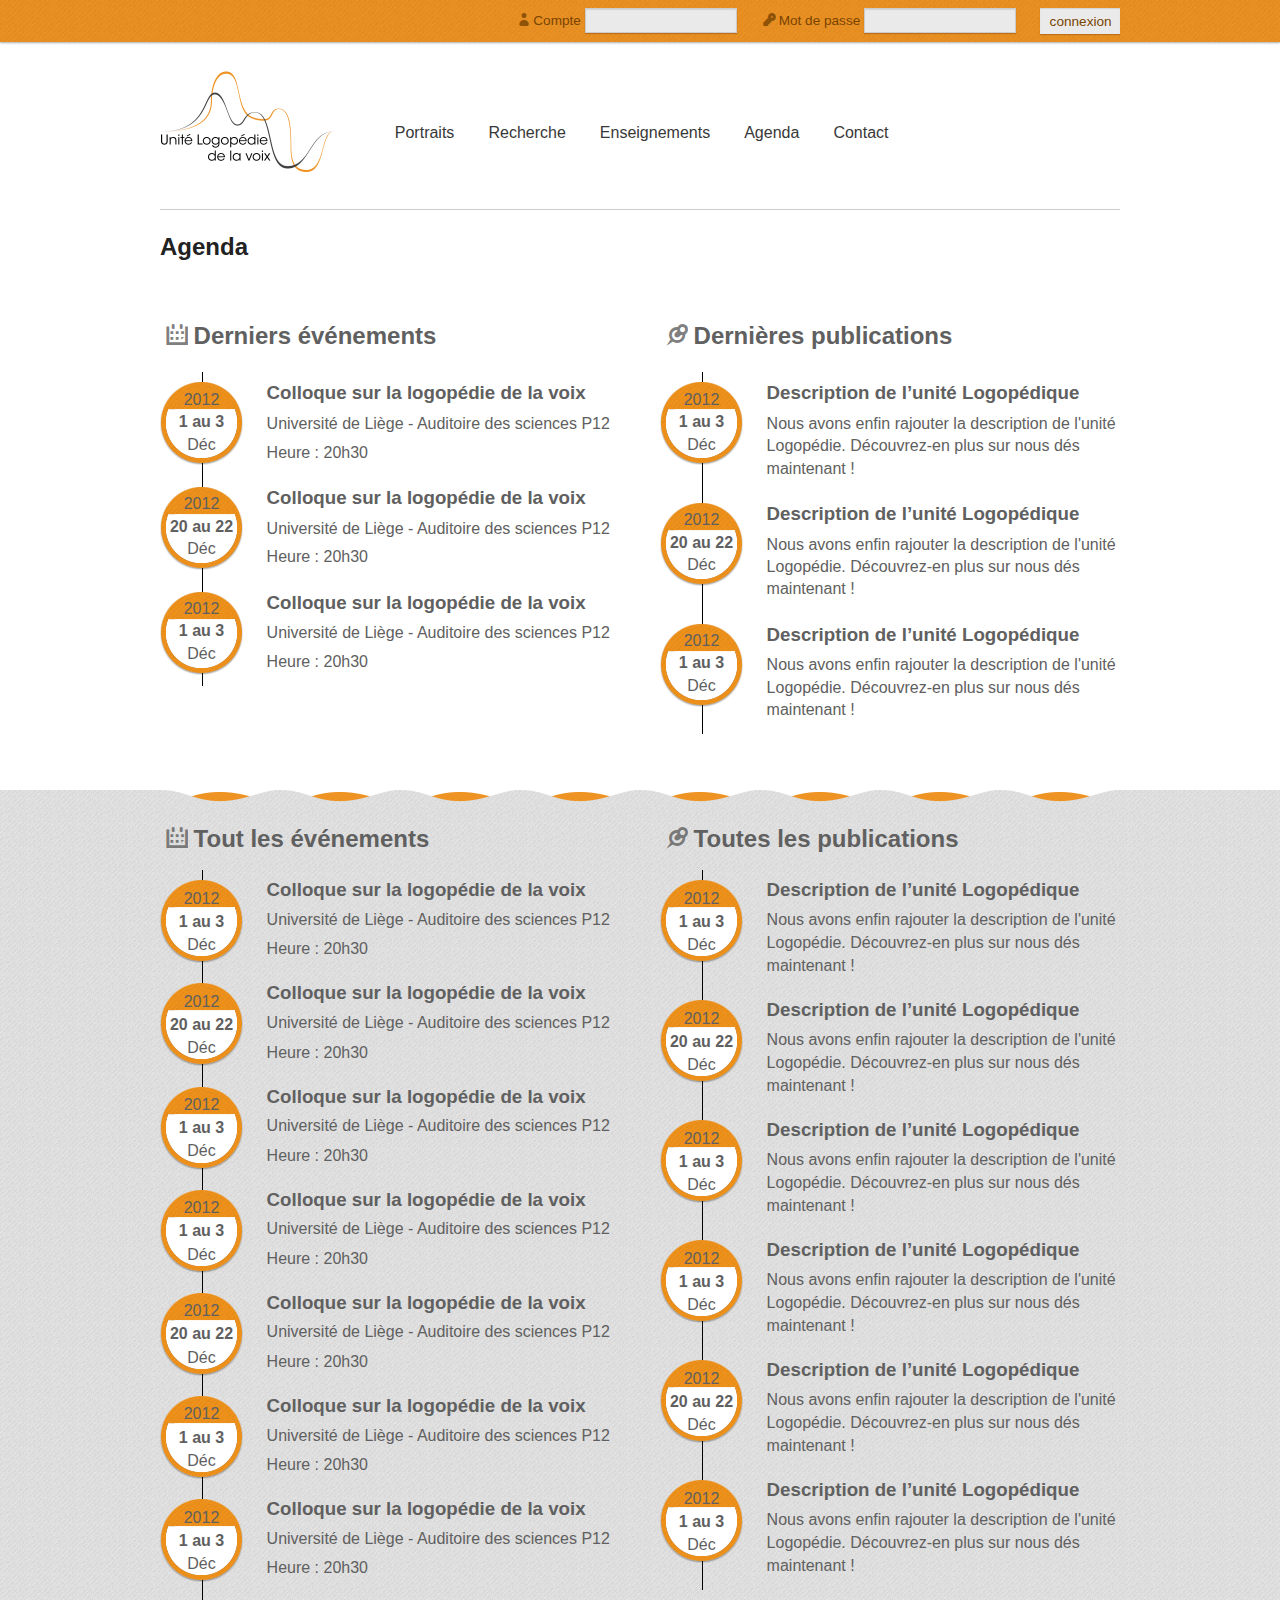
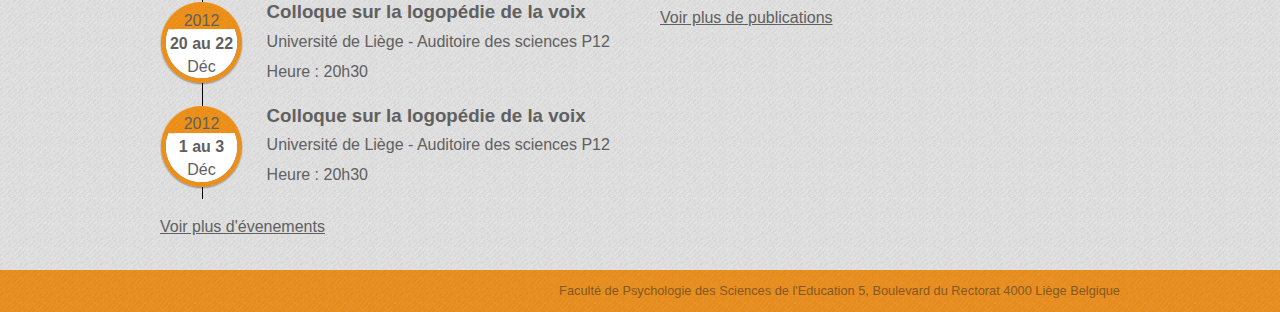
==== html/agenda.html @ 3f40c546 "Content Done (Except "Recherche") && Portraits Design - Done && Enseignements Design - Done && Agend" ====
<!DOCTYPE html>
<!--[if lt IE 7]>      <html class="no-js lt-ie9 lt-ie8 lt-ie7"> <![endif]-->
<!--[if IE 7]>         <html class="no-js lt-ie9 lt-ie8"> <![endif]-->
<!--[if IE 8]>         <html class="no-js lt-ie9"> <![endif]-->
<!--[if gt IE 8]><!--> <html class="no-js"> <!--<![endif]-->
    <head>
        <meta charset="utf-8">
        <meta http-equiv="X-UA-Compatible" content="IE=edge,chrome=1">
        <meta name="description" content="">
        <meta name="viewport" content="width=device-width, initial-scale=1">

        <!-- Place favicon.ico and apple-touch-icon.png in the root directory -->

        <link rel="stylesheet" href="../css/normalize.css">
        <link rel="stylesheet" href="../css/main.css">
        <link rel="stylesheet" type="text/css" href="../css/style.css">
        <link rel="stylesheet" type="text/css" href="../css/fonticon/css/fontello.css">

        <script src="../js/vendor/modernizr-2.6.1.min.js"></script>

        <title>Unité logopédie de la voix</title>
    </head>
    <body>
        <!--[if lt IE 7]>
            <p class="chromeframe">You are using an outdated browser. <a href="http://browsehappy.com/">Upgrade your browser today</a> or <a href="http://www.google.com/chromeframe/?redirect=true">install Google Chrome Frame</a> to better experience this site.</p>
        <![endif]-->

        <!-- Add your site or application content here -->
        <div id="connexion">
            <div class="content">
                <form action="#">
                    <div>
                        <label class="icon-user" for="compte">Compte</label>
                        <input type="text">
                    </div>
                    <div>
                        <label class="icon-key-inv" for="pass">Mot de passe</label>
                        <input type="pass">
                    </div>
                    <div>
                        <input type="submit" value="connexion ">
                    </div>
                </form>
            </div>
        </div>
        <header class="content noSlider">
            <h1><a href="../index.html"><img src="../img/logo.png" alt="Unité Logopédie de la voix" width="200" height="145"></a></h1>
            <nav>
                <ul>
                    <li><a href="./portraits.html">Portraits</a></li>
                    <li><a href="./recherche.html">Recherche</a></li>
                    <li><a href="./enseignements.html">Enseignements</a></li>
                    <li><a href="#">Agenda</a></li>
                    <li><a href="./contact.html">Contact</a></li>
                </ul>
            </nav>
        </header>
        <div class="content">
            <h2>Agenda</h2>
            <div id="evenements" class="content agenda">
                <section id="agenda">
                    <h2 class="icon-calendar">Derniers événements</h2>
                    <ul>
                        <li class="event">
                            <span>2012 <strong>1 au 3</strong> Déc</span>
                            <div>
                                <h3>Colloque sur la logopédie de la voix</h3>
                                <p>Université de Liège - Auditoire des sciences P12</p>
                                <p>Heure : 20h30</p>
                            </div>
                        </li>
                        <li class="event">
                            <span>2012 <strong>20 au 22</strong> Déc</span>
                            <div>
                                <h3>Colloque sur la logopédie de la voix</h3>
                                <p>Université de Liège - Auditoire des sciences P12</p>
                                <p>Heure : 20h30</p>
                            </div>
                        </li>
                        <li class="event">
                            <span>2012 <strong>1 au 3</strong> Déc</span>
                            <div>
                                <h3>Colloque sur la logopédie de la voix</h3>
                                <p>Université de Liège - Auditoire des sciences P12</p>
                                <p>Heure : 20h30</p>
                            </div>
                        </li>
                    </ul>
                </section>
                <section id="publications">
                    <h2 class="icon-pin">Dernières publications</h2>
                    <ul>
                        <li class="event">
                            <span>2012 <strong>1 au 3</strong> Déc</span>
                            <div>
                                <h3>Description de l’unité Logopédique</h3>
                                <p>Nous avons enfin rajouter la description de l'unité Logopédie. Découvrez-en plus sur nous dés maintenant !</p>
                            </div>
                        </li>
                        <li class="event">
                            <span>2012 <strong>20 au 22</strong> Déc</span>
                            <div>
                                <h3>Description de l’unité Logopédique</h3>
                                <p>Nous avons enfin rajouter la description de l'unité Logopédie. Découvrez-en plus sur nous dés maintenant !</p>
                            </div>
                        </li>
                        <li class="event">
                            <span>2012 <strong>1 au 3</strong> Déc</span>
                            <div>
                                <h3>Description de l’unité Logopédique</h3>
                                <p>Nous avons enfin rajouter la description de l'unité Logopédie. Découvrez-en plus sur nous dés maintenant !</p>
                            </div>
                        </li>
                    </ul>
                </section>
            </div>
        </div>
        <div id="presentationAgenda">
             <div id="evenements" class="content">
                <section id="agendaComplete">
                    <h2 class="icon-calendar">Tout les événements</h2>
                    <ul>
                        <li class="event">
                            <span>2012 <strong>1 au 3</strong> Déc</span>
                            <div>
                                <h3>Colloque sur la logopédie de la voix</h3>
                                <p>Université de Liège - Auditoire des sciences P12</p>
                                <p>Heure : 20h30</p>
                            </div>
                        </li>
                        <li class="event">
                            <span>2012 <strong>20 au 22</strong> Déc</span>
                            <div>
                                <h3>Colloque sur la logopédie de la voix</h3>
                                <p>Université de Liège - Auditoire des sciences P12</p>
                                <p>Heure : 20h30</p>
                            </div>
                        </li>
                        <li class="event">
                            <span>2012 <strong>1 au 3</strong> Déc</span>
                            <div>
                                <h3>Colloque sur la logopédie de la voix</h3>
                                <p>Université de Liège - Auditoire des sciences P12</p>
                                <p>Heure : 20h30</p>
                            </div>
                        </li>
                        <li class="event">
                            <span>2012 <strong>1 au 3</strong> Déc</span>
                            <div>
                                <h3>Colloque sur la logopédie de la voix</h3>
                                <p>Université de Liège - Auditoire des sciences P12</p>
                                <p>Heure : 20h30</p>
                            </div>
                        </li>
                        <li class="event">
                            <span>2012 <strong>20 au 22</strong> Déc</span>
                            <div>
                                <h3>Colloque sur la logopédie de la voix</h3>
                                <p>Université de Liège - Auditoire des sciences P12</p>
                                <p>Heure : 20h30</p>
                            </div>
                        </li>
                        <li class="event">
                            <span>2012 <strong>1 au 3</strong> Déc</span>
                            <div>
                                <h3>Colloque sur la logopédie de la voix</h3>
                                <p>Université de Liège - Auditoire des sciences P12</p>
                                <p>Heure : 20h30</p>
                            </div>
                        </li><li class="event">
                            <span>2012 <strong>1 au 3</strong> Déc</span>
                            <div>
                                <h3>Colloque sur la logopédie de la voix</h3>
                                <p>Université de Liège - Auditoire des sciences P12</p>
                                <p>Heure : 20h30</p>
                            </div>
                        </li>
                        <li class="event">
                            <span>2012 <strong>20 au 22</strong> Déc</span>
                            <div>
                                <h3>Colloque sur la logopédie de la voix</h3>
                                <p>Université de Liège - Auditoire des sciences P12</p>
                                <p>Heure : 20h30</p>
                            </div>
                        </li>
                        <li class="event">
                            <span>2012 <strong>1 au 3</strong> Déc</span>
                            <div>
                                <h3>Colloque sur la logopédie de la voix</h3>
                                <p>Université de Liège - Auditoire des sciences P12</p>
                                <p>Heure : 20h30</p>
                            </div>
                        </li>
                    </ul>
                    <p><a href="#">Voir plus d'évenements</a></p>
                </section>
                <section id="publicationsComplete">
                    <h2 class="icon-pin">Toutes les publications</h2>
                    <ul>
                        <li class="event">
                            <span>2012 <strong>1 au 3</strong> Déc</span>
                            <div>
                                <h3>Description de l’unité Logopédique</h3>
                                <p>Nous avons enfin rajouter la description de l'unité Logopédie. Découvrez-en plus sur nous dés maintenant !</p>
                            </div>
                        </li>
                        <li class="event">
                            <span>2012 <strong>20 au 22</strong> Déc</span>
                            <div>
                                <h3>Description de l’unité Logopédique</h3>
                                <p>Nous avons enfin rajouter la description de l'unité Logopédie. Découvrez-en plus sur nous dés maintenant !</p>
                            </div>
                        </li>
                        <li class="event">
                            <span>2012 <strong>1 au 3</strong> Déc</span>
                            <div>
                                <h3>Description de l’unité Logopédique</h3>
                                <p>Nous avons enfin rajouter la description de l'unité Logopédie. Découvrez-en plus sur nous dés maintenant !</p>
                            </div>
                        </li><li class="event">
                            <span>2012 <strong>1 au 3</strong> Déc</span>
                            <div>
                                <h3>Description de l’unité Logopédique</h3>
                                <p>Nous avons enfin rajouter la description de l'unité Logopédie. Découvrez-en plus sur nous dés maintenant !</p>
                            </div>
                        </li>
                        <li class="event">
                            <span>2012 <strong>20 au 22</strong> Déc</span>
                            <div>
                                <h3>Description de l’unité Logopédique</h3>
                                <p>Nous avons enfin rajouter la description de l'unité Logopédie. Découvrez-en plus sur nous dés maintenant !</p>
                            </div>
                        </li>
                        <li class="event">
                            <span>2012 <strong>1 au 3</strong> Déc</span>
                            <div>
                                <h3>Description de l’unité Logopédique</h3>
                                <p>Nous avons enfin rajouter la description de l'unité Logopédie. Découvrez-en plus sur nous dés maintenant !</p>
                            </div>
                        </li>
                    </ul>
                    <p><a href="#">Voir plus de publications</a></p>
                </section>
            </div>
        </div>
        <footer>
            <p class="content">Faculté de Psychologie des Sciences de l'Education 5, Boulevard du Rectorat 4000 Liège Belgique</p>
        </footer>

        <script src="//ajax.googleapis.com/ajax/libs/jquery/1.8.0/jquery.min.js"></script>
        <script>window.jQuery || document.write('<script src="../js/vendor/jquery-1.8.0.min.js"><\/script>')</script>
        <script src="../js/plugins.js"></script>
        <script src="../js/main.js"></script>

        <!-- Google Analytics: change UA-XXXXX-X to be your site's ID. -->
        <script>
            var _gaq=[['_setAccount','UA-XXXXX-X'],['_trackPageview']];
            (function(d,t){var g=d.createElement(t),s=d.getElementsByTagName(t)[0];
            g.src=('https:'==location.protocol?'//ssl':'//www')+'.google-analytics.com/ga.js';
            s.parentNode.insertBefore(g,s)}(document,'script'));
        </script>
    </body>
</html>
---- css/main.css ----
/*
 * HTML5 Boilerplate
 *
 * What follows is the result of much research on cross-browser styling.
 * Credit left inline and big thanks to Nicolas Gallagher, Jonathan Neal,
 * Kroc Camen, and the H5BP dev community and team.
 */

/* ==========================================================================
   Base styles: opinionated defaults
   ========================================================================== */

html,
button,
input,
select,
textarea {
    color: #222;
}

body {
    font-size: 1em;
    line-height: 1.4;
}

/*
 * Remove text-shadow in selection highlight: h5bp.com/i
 * These selection declarations have to be separate.
 * Customize the background color to match your design.
 */

::-moz-selection {
    background: #b3d4fc;
    text-shadow: none;
}

::selection {
    background: #b3d4fc;
    text-shadow: none;
}

/*
 * A better looking default horizontal rule
 */

hr {
    display: block;
    height: 1px;
    border: 0;
    border-top: 1px solid #ccc;
    margin: 1em 0;
    padding: 0;
}

/*
 * Remove the gap between images and the bottom of their containers: h5bp.com/i/440
 */

img {
    vertical-align: middle;
}

/*
 * Remove default fieldset styles.
 */

fieldset {
    border: 0;
    margin: 0;
    padding: 0;
}

/*
 * Allow only vertical resizing of textareas.
 */

textarea {
    resize: vertical;
}

/* ==========================================================================
   Chrome Frame prompt
   ========================================================================== */

.chromeframe {
    margin: 0.2em 0;
    background: #ccc;
    color: #000;
    padding: 0.2em 0;
}

/* ==========================================================================
   Author's custom styles
   ========================================================================== */

















/* ==========================================================================
   Helper classes
   ========================================================================== */

/*
 * Image replacement
 */

.ir {
    background-color: transparent;
    border: 0;
    overflow: hidden;
    /* IE 6/7 fallback */
    *text-indent: -9999px;
}

.ir:before {
    content: "";
    display: block;
    width: 0;
    height: 100%;
}

/*
 * Hide from both screenreaders and browsers: h5bp.com/u
 */

.hidden {
    display: none !important;
    visibility: hidden;
}

/*
 * Hide only visually, but have it available for screenreaders: h5bp.com/v
 */

.visuallyhidden {
    border: 0;
    clip: rect(0 0 0 0);
    height: 1px;
    margin: -1px;
    overflow: hidden;
    padding: 0;
    position: absolute;
    width: 1px;
}

/*
 * Extends the .visuallyhidden class to allow the element to be focusable
 * when navigated to via the keyboard: h5bp.com/p
 */

.visuallyhidden.focusable:active,
.visuallyhidden.focusable:focus {
    clip: auto;
    height: auto;
    margin: 0;
    overflow: visible;
    position: static;
    width: auto;
}

/*
 * Hide visually and from screenreaders, but maintain layout
 */

.invisible {
    visibility: hidden;
}

/*
 * Clearfix: contain floats
 *
 * For modern browsers
 * 1. The space content is one way to avoid an Opera bug when the
 *    `contenteditable` attribute is included anywhere else in the document.
 *    Otherwise it causes space to appear at the top and bottom of elements
 *    that receive the `clearfix` class.
 * 2. The use of `table` rather than `block` is only necessary if using
 *    `:before` to contain the top-margins of child elements.
 */

.clearfix:before,
.clearfix:after {
    content: " "; /* 1 */
    display: table; /* 2 */
}

.clearfix:after {
    clear: both;
}

/*
 * For IE 6/7 only
 * Include this rule to trigger hasLayout and contain floats.
 */

.clearfix {
    *zoom: 1;
}

/* ==========================================================================
   EXAMPLE Media Queries for Responsive Design.
   Theses examples override the primary ('mobile first') styles.
   Modify as content requires.
   ========================================================================== */

@media only screen and (min-width: 35em) {
    /* Style adjustments for viewports that meet the condition */
}

@media only screen and (-webkit-min-device-pixel-ratio: 1.5),
       only screen and (min-resolution: 144dpi) {
    /* Style adjustments for high resolution devices */
}

/* ==========================================================================
   Print styles.
   Inlined to avoid required HTTP connection: h5bp.com/r
   ========================================================================== */

@media print {
    * {
        background: transparent !important;
        color: #000 !important; /* Black prints faster: h5bp.com/s */
        box-shadow:none !important;
        text-shadow: none !important;
    }

    a,
    a:visited {
        text-decoration: underline;
    }

    a[href]:after {
        content: " (" attr(href) ")";
    }

    abbr[title]:after {
        content: " (" attr(title) ")";
    }

    /*
     * Don't show links for images, or javascript/internal links
     */

    .ir a:after,
    a[href^="javascript:"]:after,
    a[href^="#"]:after {
        content: "";
    }

    pre,
    blockquote {
        border: 1px solid #999;
        page-break-inside: avoid;
    }

    thead {
        display: table-header-group; /* h5bp.com/t */
    }

    tr,
    img {
        page-break-inside: avoid;
    }

    img {
        max-width: 100% !important;
    }

    @page {
        margin: 0.5cm;
    }

    p,
    h2,
    h3 {
        orphans: 3;
        widows: 3;
    }

    h2,
    h3 {
        page-break-after: avoid;
    }
}
---- css/style.css ----
html {
  font-size: 16px;
  font-family: Helvetica, Arial, sans-serif;
}
a {
  text-decoration: underline;
  color: #606060;
}
a:hover {
  color: #D37A15;
}
li {
  list-style-type: none;
}
.content {
  width: 960px;
  margin: 0 auto;
}
#connexion {
  background: url(../img/fondFooter.jpg );
  box-shadow: 0 1px 2px #AAA;
}
#connexion .content {
  overflow: hidden;
  font-size: 0.85em;
  padding: 0.6em 0;
}
#connexion form {
  float: right;
}
#connexion form div {
  width: 260px;
  float: left;
  margin-right: 1.5em;
}
#connexion form div:first-child {
  width: 225px;
}
#connexion form label {
  color: #794402;
}
#connexion form input {
  width: 150px;
  padding: 0.3em 0;
  background: #EAEAEA;
  border: 1px solid #CCC;
  box-shadow: 0 1px 1px #BF6F15,
				0 1px 1px #D3D3D3 inset;
}
#connexion form input:focus {
  background: white;
  border: 1px solid #794402;
  box-shadow: 0 1px 1px #D3D3D3 inset;
}
#connexion form div:last-child input,
#connexion form div:last-child {
  width: 80px;
  margin-right: 0;
}
#connexion form div:last-child input {
  border: none;
  padding: 0.4em 0 0.4em 5px;
  color: #794402;
}
#connexion form div:last-child input:hover {
  background: #BF7113;
  color: white;
  box-shadow: 0 1px 1px #794402 inset;
}
header {
  overflow: hidden;
}
header h1 {
  float: left;
  width: 220px;
}
header.noSlider {
  border-bottom: 1px solid #CCC;
}
header.noSlider h1 {
  margin-bottom: 0;
}
nav {
  float: left;
  margin-left: 10px;
}
nav ul {
  font-family: 'Quicksand', sans-serif;
  padding: 0;
  margin-top: 5em;
}
nav li {
  display: inline-block;
}
nav li + li {
  margin-left: 20px;
}
nav li a {
  color: #383838;
  padding: 0.4em 0.3em;
  text-decoration: none;
}
nav li a:hover {
  -moz-border-radius: 4px;
  -webkit-border-radius: 4px;
  -o-border-radius: 4px;
  border-radius: 4px;
  background-color: #FFCB91;
  -moz-transition-property: background-color;
  -moz-transition-duration: 0.2s;
  -webkit-transition-property: background-color;
  -webkit-transition-duration: 0.2s;
  -o-transition-property: background-color;
  -o-transition-duration: 0.2s;
  transition-property: background-color;
  transition-duration: 0.2s;
}
#slider {
  position: relative;
  margin-top: -4.75em;
  z-index: -1;
}
#slider div {
  width: 344px;
}
.eventSlider {
  position: absolute;
  right: 2.5em;
  top: 2.5em;
  padding: 1em;
  background: rgba(0, 0, 0, 0.8);
  color: white;
  text-align: right;
}
.eventSlider h2 {
  margin: 0;
}
#evenements,
#evenementsComplete {
  overflow: hidden;
  color: #606060;
  padding: 1em 0;
}
#agenda,
#agendaComplete {
  float: left;
  width: 460px;
}
#agenda ul,
#agendaComplete ul {
  padding: 0;
  width: 460px;
}
#publications,
#publicationsComplete {
  width: 460px;
  margin-left: 20px;
  float: right;
}
#publications h3,
#publicationsComplete h3 {
  margin-bottom: 0;
}
#publications p,
#publicationsComplete p {
  margin-top: 0.4em;
}
#publications ul,
#publicationsComplete ul {
  padding-left: 0;
}
.event {
  position: relative;
}
.event div {
  right: 0em;
  top: 0;
  left: 2.6em;
  position: relative;
  z-index: 0;
  border-left: 1px solid black;
  padding: 0.5em 0 0.5em 4em;
}
.event p {
  margin: 0.4em 0 0.3em 0;
}
.event strong {
  padding-top: 0em;
  font-weight: bold;
  display: block;
}
.event span {
  background: url(../img/calendar.png) no-repeat;
  display: inline-block;
  text-align: center;
  width: 83px;
  height: 83px;
  padding-top: 0.4em;
  position: absolute;
  top: 10px;
  left: 0;
  z-index: 10;
}
.event img {
  float: left;
}
.event h3 {
  margin: 0;
}
#presentation,
#presentationPortraits,
#presentationEnseignement,
#presentationAgenda {
  background: url(../img/fondPresent.jpg );
  overflow: hidden;
  line-height: 1.6em;
  margin-top: 1.5em;
}
#presentation h2 {
  color: #606060;
  padding-top: 2em;
  margin-bottom: 0;
}
#presentation .content,
#presentationPortraits .content,
#presentationEnseignement .content,
#presentationAgenda .content {
  overflow: hidden;
  background: url(../img/separateContent.jpg ) repeat-x;
}
#presentation .content div {
  float: left;
}
#presentation p {
  float: left;
}
#presentation p,
#presentation li {
  width: 460px;
  color: #606060;
}
#presentation ol {
  width: 460px;
  padding-left: 0;
}
#presentation div + p {
  float: right;
  margin-left: 40px;
  margin-top: 6.9em;
}
/************************************
******** Footer
************************************/
footer {
  background: url(../img/fondFooter.jpg );
  margin: 0;
  padding: 12px 0;
  text-align: right;
}
footer p {
  opacity: 0.5;
  font-size: 0.8em;
}
/************************************
******** Page portraits
************************************/
#uniteTexte {
  overflow: hidden;
  color: #606060;
  padding-bottom: 1em;
}
#uniteTexte div {
  width: 440px;
  float: left;
}
#uniteTexte div + div {
  margin-left: 80px;
}
#presentationPortraits {
  color: #606060;
}
#presentationPortraits h2 {
  padding-top: 2em;
  margin-bottom: 0;
  color: #D37A15;
}
#presentationPortraits h3 {
  margin-top: 2em;
  border-bottom: 1px solid #C6C6C6;
  color: #D37A15;
}
#presentationPortraits img {
  padding: 0.4em;
  margin-right: 1em;
  background: rgba(0, 0, 0, 0.2);
  border-radius: 4px;
  float: left;
}
#presentationPortraits p {
  margin-top: 0;
}
#presentationPortraits section:last-child h3 + div + h4 + h3 {
  margin-top: 6em;
}
/************************************
******** Page enseignements
************************************/
.enseignement,
#presentationEnseignement {
  color: #606060;
  padding-bottom: 1em;
}
#presentationEnseignement h2,
#presentationEnseignement h3 {
  color: #D37A15;
}
#presentationEnseignement h2 {
  padding-top: 2em;
}
#presentationEnseignement section + section {
  margin-top: 2em;
}
#presentationEnseignement a {
  padding: 0.5em 0;
  display: block;
  width: 200px;
}
#presentationEnseignement table {
  margin-top: 2em;
  text-align: center;
}
#presentationEnseignement thead {
  font-weight: bold;
  border-top: 1px solid #606060;
  border-bottom: 1px solid #606060;
}
#presentationEnseignement thead td {
  border-right: 1px solid #606060;
  width: 320px;
  padding: 0.3em 0;
}
#presentationEnseignement tbody td {
  padding: 1em 0;
  border-right: 1px solid #606060;
}
#presentationEnseignement thead td:last-child,
#presentationEnseignement tbody td:last-child {
  border: none;
}
.enseignement h4 {
  margin-bottom: 0;
}
.enseignement ul {
  margin-top: 5px;
}
/************************************
******** Page agenda
************************************/
#presentationAgenda {
  line-height: 1.45em;
}
---- css/fonticon/css/fontello.css ----
@charset "UTF-8";

@font-face {
  font-family: 'fontello';
  src: url("../font/fontello.eot");
  src: url("../font/fontello.eot?#iefix") format('embedded-opentype'), url("../font/fontello.woff") format('woff'), url("../font/fontello.ttf") format('truetype'), url("../font/fontello.svg#fontello") format('svg');
  font-weight: normal;
  font-style: normal;
}
[class^="icon-"]:before,
[class*=" icon-"]:before {
  font-family: 'fontello';
  font-style: normal;
  font-weight: normal;
  speak: none;
  display: inline-block;
  text-decoration: inherit;
  width: 1em;
  margin-right: 0.2em;
  text-align: center;
  opacity: 0.8;
/* fix buttons height, for twitter bootstrap */
  line-height: 1em;
/* Animation center compensation - magrins should be symmetric */
/* remove if not needed */
  margin-left: 0.2em;
/* you can be more comfortable with increased icons size */
/* font-size: 120%; */
/* Uncomment for 3D effect */
/* text-shadow: 1px 1px 1px rgba(127, 127, 127, 0.3); */
}

.icon-user:before { content: '👤'; } /* '\1f464' */
.icon-calendar:before { content: '📅'; } /* '\1f4c5' */
.icon-pin:before { content: '📌'; } /* '\1f4cc' */
.icon-download:before { content: '📥'; } /* '\1f4e5' */
.icon-key-inv:before { content: '🔑'; } /* '\1f511' */
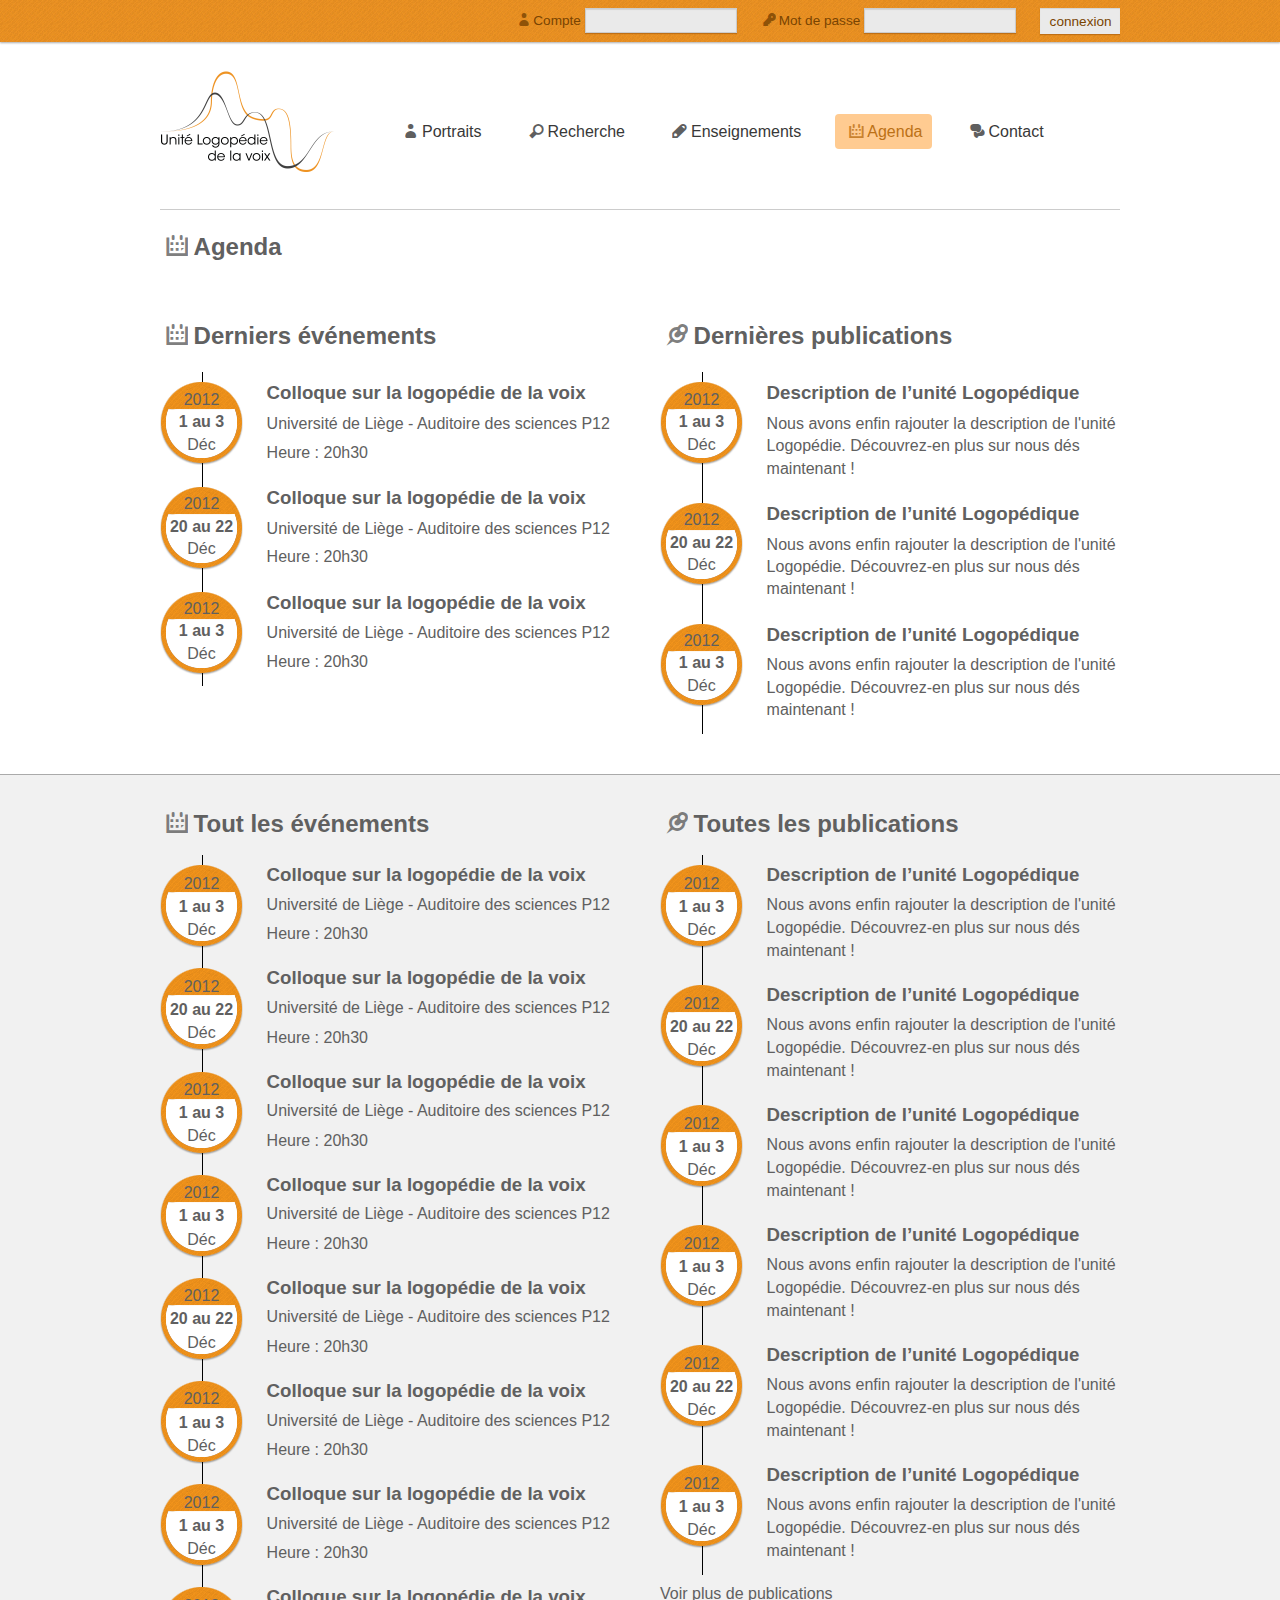
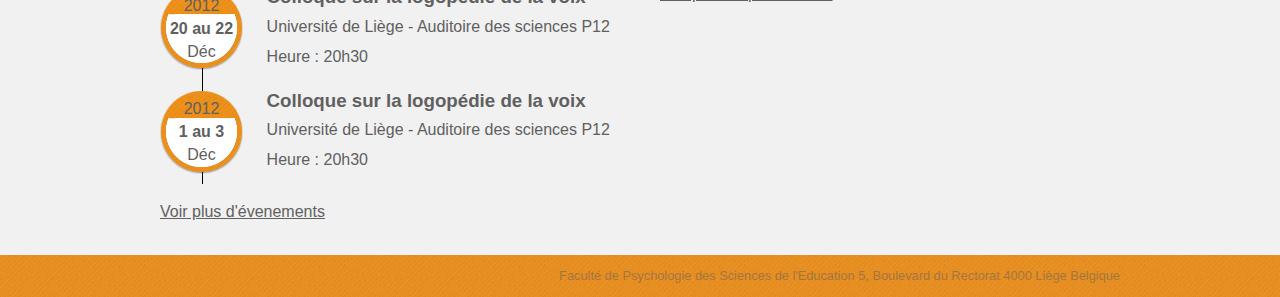
==== commit 990b8e89: "MediaQueries Ipad - Done" ====
--- a/html/agenda.html
+++ b/html/agenda.html
@@ -47,16 +47,16 @@
             <h1><a href="../index.html"><img src="../img/logo.png" alt="Unité Logopédie de la voix" width="200" height="145"></a></h1>
             <nav>
                 <ul>
-                    <li><a href="./portraits.html">Portraits</a></li>
-                    <li><a href="./recherche.html">Recherche</a></li>
-                    <li><a href="./enseignements.html">Enseignements</a></li>
-                    <li><a href="#">Agenda</a></li>
-                    <li><a href="./contact.html">Contact</a></li>
+                    <li><a href="./portraits.html" class="icon-user">Portraits</a></li>
+                    <li><a href="./recherche.html" class="icon-search">Recherche</a></li>
+                    <li><a href="./enseignements.html" class="icon-pencil-neg">Enseignements</a></li>
+                    <li><a href="#" class="icon-calendar active">Agenda</a></li>
+                    <li><a href="./contact.html" class="icon-chat-inv">Contact</a></li>
                 </ul>
             </nav>
         </header>
         <div class="content">
-            <h2>Agenda</h2>
+            <h2 class="icon-calendar">Agenda</h2>
             <div id="evenements" class="content agenda">
                 <section id="agenda">
                     <h2 class="icon-calendar">Derniers événements</h2>
--- a/css/style.css
+++ b/css/style.css
@@ -1,16 +1,22 @@
 html {
   font-size: 16px;
   font-family: Helvetica, Arial, sans-serif;
+  color: #606060;
 }
 a {
   text-decoration: underline;
   color: #606060;
 }
-a:hover {
-  color: #D37A15;
+a:hover,
+.active {
+  color: #BC7116;
 }
 li {
   list-style-type: none;
+}
+ul {
+  margin: 0;
+  padding: 0;
 }
 .content {
   width: 960px;
@@ -87,7 +93,7 @@
 nav ul {
   font-family: 'Quicksand', sans-serif;
   padding: 0;
-  margin-top: 5em;
+  margin-top: 4.5em;
 }
 nav li {
   display: inline-block;
@@ -96,11 +102,13 @@
   margin-left: 20px;
 }
 nav li a {
+  display: block;
   color: #383838;
-  padding: 0.4em 0.3em;
+  padding: 0.4em 0.6em;
   text-decoration: none;
 }
-nav li a:hover {
+nav li a:hover,
+.active {
   -moz-border-radius: 4px;
   -webkit-border-radius: 4px;
   -o-border-radius: 4px;
@@ -138,7 +146,6 @@
 #evenements,
 #evenementsComplete {
   overflow: hidden;
-  color: #606060;
   padding: 1em 0;
 }
 #agenda,
@@ -210,23 +217,26 @@
 #presentation,
 #presentationPortraits,
 #presentationEnseignement,
-#presentationAgenda {
-  background: url(../img/fondPresent.jpg );
+#presentationAgenda,
+#presentationContact,
+#presentationRecherche {
+  background: #F1F1F1;
+  border-top: #AAA solid 1px;
   overflow: hidden;
   line-height: 1.6em;
   margin-top: 1.5em;
 }
 #presentation h2 {
-  color: #606060;
-  padding-top: 2em;
+  padding-top: 1em;
   margin-bottom: 0;
 }
 #presentation .content,
 #presentationPortraits .content,
 #presentationEnseignement .content,
-#presentationAgenda .content {
+#presentationAgenda .content,
+#presentationContact .content,
+#presentationRecherche .content {
   overflow: hidden;
-  background: url(../img/separateContent.jpg ) repeat-x;
 }
 #presentation .content div {
   float: left;
@@ -237,7 +247,6 @@
 #presentation p,
 #presentation li {
   width: 460px;
-  color: #606060;
 }
 #presentation ol {
   width: 460px;
@@ -246,7 +255,7 @@
 #presentation div + p {
   float: right;
   margin-left: 40px;
-  margin-top: 6.9em;
+  margin-top: 5.35em;
 }
 /************************************
 ******** Footer
@@ -266,18 +275,14 @@
 ************************************/
 #uniteTexte {
   overflow: hidden;
-  color: #606060;
   padding-bottom: 1em;
 }
 #uniteTexte div {
-  width: 440px;
+  width: 460px;
   float: left;
 }
 #uniteTexte div + div {
-  margin-left: 80px;
-}
-#presentationPortraits {
-  color: #606060;
+  margin-left: 40px;
 }
 #presentationPortraits h2 {
   padding-top: 2em;
@@ -307,7 +312,6 @@
 ************************************/
 .enseignement,
 #presentationEnseignement {
-  color: #606060;
   padding-bottom: 1em;
 }
 #presentationEnseignement h2,
@@ -331,17 +335,17 @@
 }
 #presentationEnseignement thead {
   font-weight: bold;
-  border-top: 1px solid #606060;
-  border-bottom: 1px solid #606060;
+  border-top: 1px solid #CCC;
+  border-bottom: 1px solid #CCC;
 }
 #presentationEnseignement thead td {
-  border-right: 1px solid #606060;
+  border-right: 1px solid #CCC;
   width: 320px;
   padding: 0.3em 0;
 }
 #presentationEnseignement tbody td {
   padding: 1em 0;
-  border-right: 1px solid #606060;
+  border-right: 1px solid #CCC;
 }
 #presentationEnseignement thead td:last-child,
 #presentationEnseignement tbody td:last-child {
@@ -359,3 +363,280 @@
 #presentationAgenda {
   line-height: 1.45em;
 }
+#presentationAgenda h2 {
+  color: #606060;
+}
+/************************************
+******** Page contact
+************************************/
+.contact {
+  margin-bottom: 3.5em;
+}
+.contact h3,
+#presentationContact h3 {
+  border-bottom: 1px solid #CCC;
+}
+.contact section {
+  overflow: hidden;
+}
+#voitureAcces {
+  width: 460px;
+  float: left;
+}
+#gmap {
+  height: 315px;
+  border: 10px solid #DBDBDB;
+  border-radius: 5px;
+}
+#gmap.contact {
+  width: 460px;
+  left: 20px;
+}
+#presentationContact ul + ul {
+  margin-top: 1em;
+}
+#presentationContact ul + ul li {
+  border-top: 1px solid #CCC;
+  padding: 1em 0;
+}
+#presentationContact ul + ul li p {
+  margin: 0.3em 0;
+}
+#presentationContact .content {
+  padding-bottom: 2em;
+}
+#presentationContact section {
+  width: 220px;
+  float: left;
+}
+#presentationContact section + section {
+  margin-left: 20px;
+}
+#presentationContact h3:first-child {
+  padding-top: 2em;
+}
+/************************************
+******** Page recherche
+************************************/
+#presentationRecherche p {
+  display: inline-block;
+  padding: 0 0.85em;
+}
+#presentationRecherche p + p {
+  border-left: 1px solid #AAA;
+  border-right: 1px solid #AAA;
+}
+/* ==============
+  Media Querie (min-width: 768px) and (max-width: 959px)
+  ============== */
+@media only screen and (min-width: 768px) and (max-width: 959px) {
+  .content {
+    width: 660px;
+  }
+  header h1 {
+    width: 160px;
+  }
+  header h1 img {
+    width: 160px;
+    height: 116px;
+  }
+  nav {
+    width: 500px;
+    margin: 0;
+  }
+  nav ul {
+    margin-top: 3.6em;
+  }
+  nav li {
+    font-size: 0.85em;
+  }
+  nav li + li {
+    margin-left: 0px;
+  }
+  #slider {
+    margin-top: -4.05em;
+  }
+  #slider img {
+    width: 660px;
+  }
+  .eventSlider {
+    position: absolute;
+    right: 1em;
+    top: 0.8em;
+    padding: 1em;
+    background: rgba(0, 0, 0, 0.8);
+    color: white;
+    text-align: right;
+  }
+  .eventSlider h2 {
+    margin: 0;
+    font-size: 1.1em;
+  }
+  .eventSlider p {
+    margin-top: 0.5em;
+  }
+  #evenements,
+  #evenementsComplete {
+    overflow: hidden;
+    padding: 1em 0;
+  }
+  #evenements h2 {
+    text-align: center;
+  }
+  #evenements ul {
+    margin: 0 auto;
+  }
+  #agenda,
+  #agendaComplete {
+    float: none;
+    margin: 0 auto;
+  }
+  #publications,
+  #publicationsComplete {
+    float: none;
+    margin: 0 auto;
+    margin-top: 2em;
+  }
+  #presentation {
+    padding-bottom: 2em;
+  }
+  #presentation .content div {
+    float: none;
+  }
+  #presentation p {
+    float: none;
+  }
+  #presentation p,
+  #presentation li {
+    width: 660px;
+  }
+  #presentation ol {
+    width: 660px;
+  }
+  #presentation div + p {
+    margin-top: 0.5em;
+  }
+  /************************************
+  	******** Page portraits
+  	************************************/
+  #uniteTexte {
+    overflow: hidden;
+    padding-bottom: 1em;
+  }
+  #uniteTexte div {
+    width: 660px;
+    float: none;
+  }
+  #uniteTexte div + div {
+    margin-left: 0px;
+  }
+  /************************************
+  	******** Page enseignements
+  	************************************/
+  #presentationEnseignement h2 {
+    padding-top: 1em;
+  }
+  /************************************
+  	******** Page contact
+  	************************************/
+  #voitureAcces {
+    width: 660px;
+  }
+  #gmap.contact {
+    left: 0;
+    top: 2em;
+    width: 640px;
+  }
+  #presentationContact ul + ul li {
+    border-top: 1px solid #CCC;
+  }
+  #presentationContact section {
+    float: none;
+    width: 660px;
+  }
+  #presentationContact section + section {
+    margin-left: 0px;
+  }
+}
+/* ==============
+  Media Querie ((min-width: 480px) and (max-width: 767px)
+   ============== */
+@media only screen and (min-width: 480px) and (max-width: 767px) {
+  .content {
+    width: 440px;
+  }
+  #connexion form,
+  #slider {
+    display: none;
+  }
+  header.noSlider {
+    border: none;
+  }
+  header h1 {
+    float: none;
+    display: block;
+    margin: 0.67em auto;
+    padding-left: 1.5em;
+    margin-bottom: 0em;
+  }
+  nav {
+    float: none;
+    width: 440px;
+    border-top: 1px solid #CCC;
+    border-bottom: 1px solid #CCC;
+    overflow: hidden;
+    padding: 0;
+  }
+  nav ul {
+    overflow: hidden;
+    margin-top: 0;
+    padding: 0.5em 0;
+  }
+  nav li {
+    display: block;
+    float: left;
+  }
+  nav li + li {
+    margin-left: 0px;
+  }
+  nav li + li + li + li {
+    margin-left: 6.3em;
+  }
+  nav li + li + li + li + li {
+    margin: 0;
+  }
+  nav li a {
+    font-size: 1.1em;
+  }
+  #evenements,
+  #evenementsComplete,
+  #agenda,
+  #agendaComplete,
+  #publications,
+  #publicationsComplete {
+    width: 440px;
+  }
+  #publications,
+  #publicationsComplete {
+    margin-top: 2em;
+  }
+  #presentation div p,
+  #presentation div li {
+    width: 440px;
+  }
+  #presentation div + p {
+    width: 440px;
+    float: none;
+    margin: 0;
+    margin-bottom: 2em;
+  }
+  h2 {
+    border: none;
+  }
+}
+/* ==============
+  Media Querie ((min-width: 0px) and (max-width: 479px)
+   ============== */
+@media only screen and (min-width: 0px) and (max-width: 479px) {
+  
+}
--- a/css/fonticon/css/fontello.css
+++ b/css/fonticon/css/fontello.css
@@ -30,8 +30,12 @@
 /* text-shadow: 1px 1px 1px rgba(127, 127, 127, 0.3); */
 }
 
+.icon-pencil-neg:before { content: '\270f'; } /* '✏' */
+.icon-chat-inv:before { content: '\e721'; } /* '' */
 .icon-user:before { content: '👤'; } /* '\1f464' */
 .icon-calendar:before { content: '📅'; } /* '\1f4c5' */
 .icon-pin:before { content: '📌'; } /* '\1f4cc' */
 .icon-download:before { content: '📥'; } /* '\1f4e5' */
+.icon-camera:before { content: '📷'; } /* '\1f4f7' */
+.icon-search:before { content: '🔎'; } /* '\1f50e' */
 .icon-key-inv:before { content: '🔑'; } /* '\1f511' */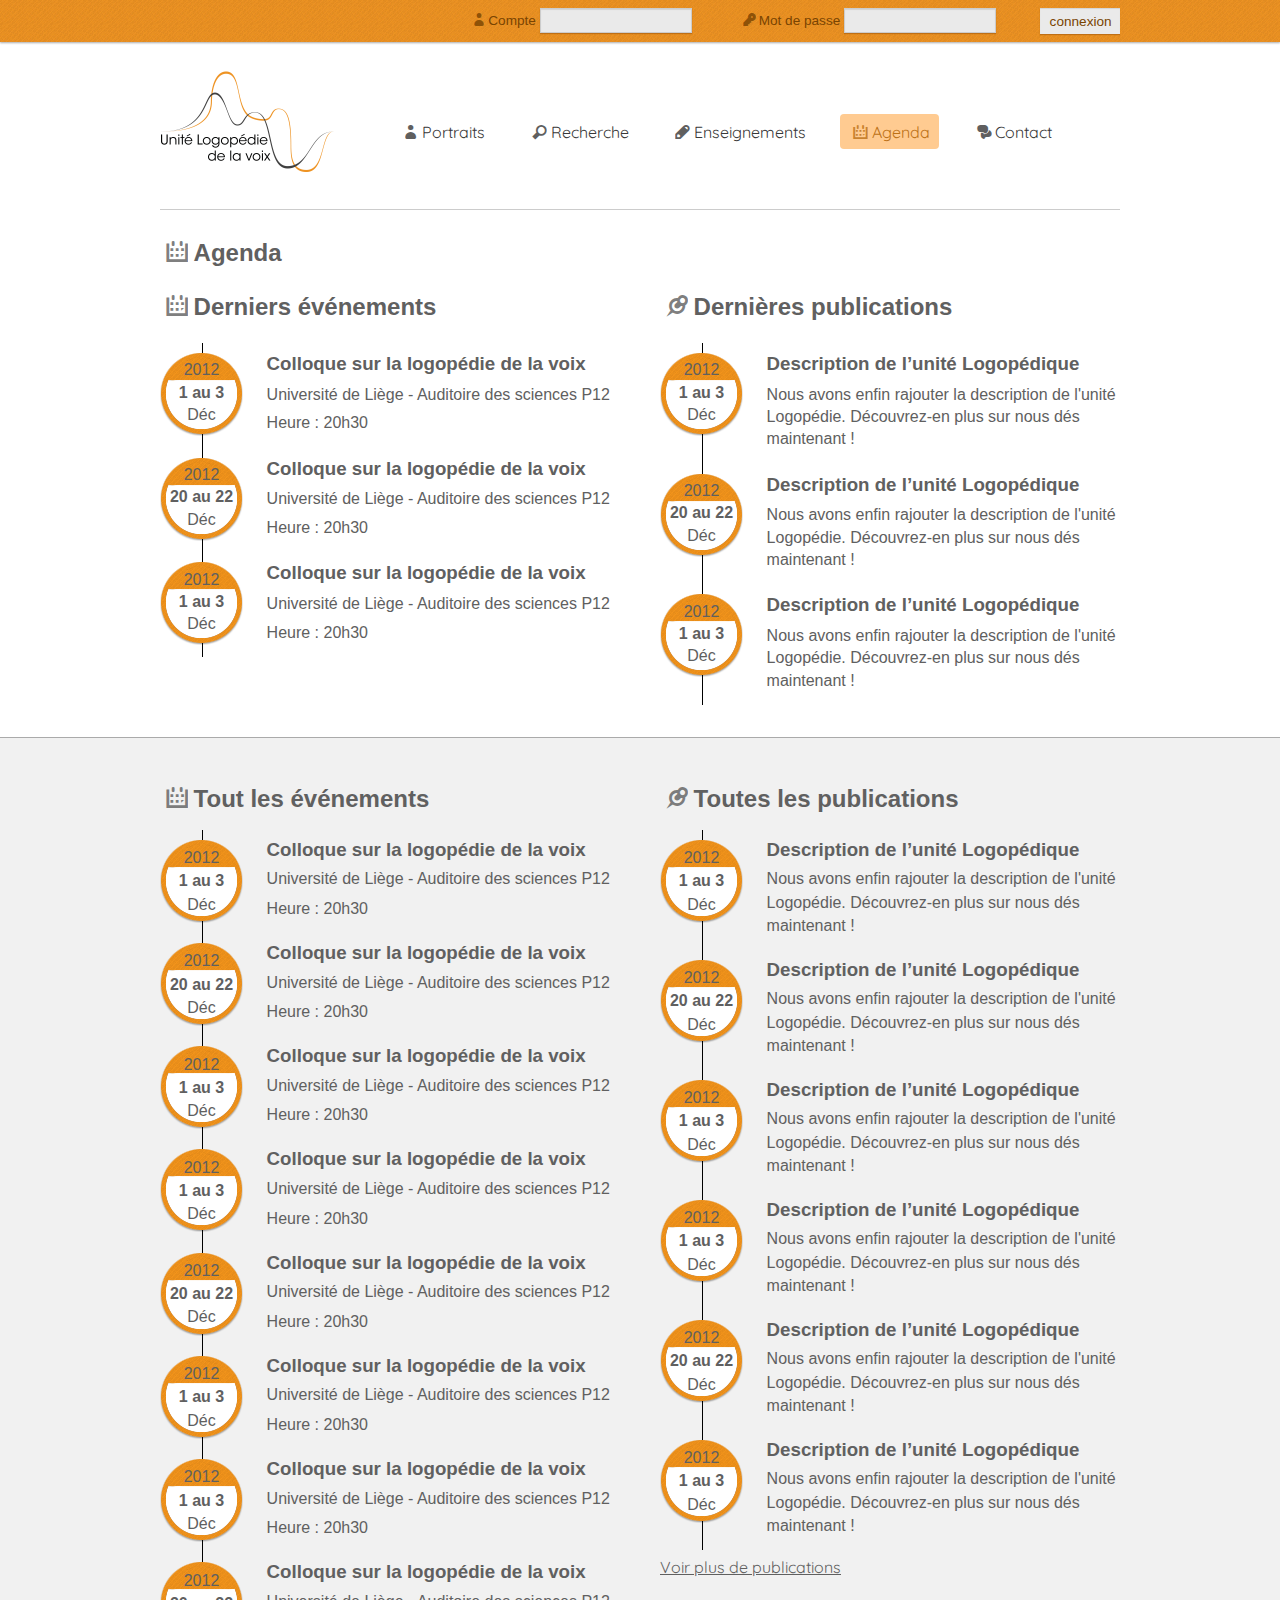
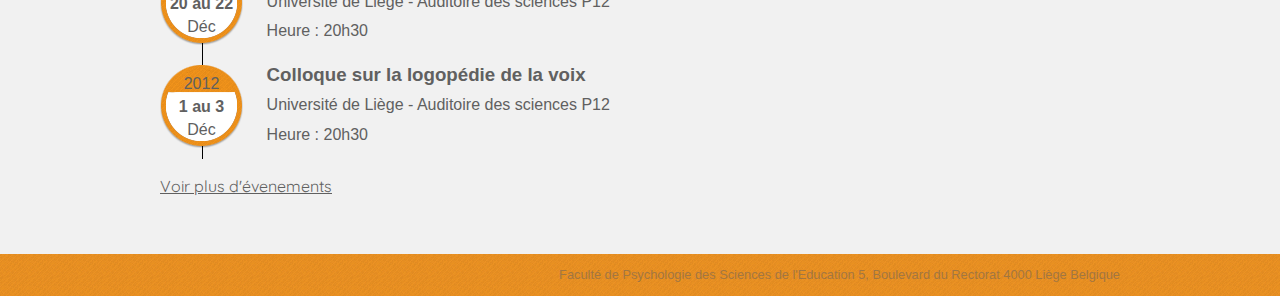
==== commit b6bbfb70: "Optimization" ====
--- a/html/agenda.html
+++ b/html/agenda.html
@@ -9,10 +9,11 @@
         <meta name="description" content="">
         <meta name="viewport" content="width=device-width, initial-scale=1">
 
-        <!-- Place favicon.ico and apple-touch-icon.png in the root directory -->
+        <link rel="icon" type="image/png" href="../img/favicon.png" />
 
         <link rel="stylesheet" href="../css/normalize.css">
         <link rel="stylesheet" href="../css/main.css">
+        <link href='http://fonts.googleapis.com/css?family=Quicksand' rel='stylesheet' type='text/css'>
         <link rel="stylesheet" type="text/css" href="../css/style.css">
         <link rel="stylesheet" type="text/css" href="../css/fonticon/css/fontello.css">
 
@@ -45,7 +46,7 @@
         </div>
         <header class="content noSlider">
             <h1><a href="../index.html"><img src="../img/logo.png" alt="Unité Logopédie de la voix" width="200" height="145"></a></h1>
-            <nav>
+            <nav role="navigation">
                 <ul>
                     <li><a href="./portraits.html" class="icon-user">Portraits</a></li>
                     <li><a href="./recherche.html" class="icon-search">Recherche</a></li>
@@ -116,7 +117,7 @@
             </div>
         </div>
         <div id="presentationAgenda">
-             <div id="evenements" class="content">
+             <div id="evenementsComplete" class="content">
                 <section id="agendaComplete">
                     <h2 class="icon-calendar">Tout les événements</h2>
                     <ul>
@@ -251,13 +252,5 @@
         <script>window.jQuery || document.write('<script src="../js/vendor/jquery-1.8.0.min.js"><\/script>')</script>
         <script src="../js/plugins.js"></script>
         <script src="../js/main.js"></script>
-
-        <!-- Google Analytics: change UA-XXXXX-X to be your site's ID. -->
-        <script>
-            var _gaq=[['_setAccount','UA-XXXXX-X'],['_trackPageview']];
-            (function(d,t){var g=d.createElement(t),s=d.getElementsByTagName(t)[0];
-            g.src=('https:'==location.protocol?'//ssl':'//www')+'.google-analytics.com/ga.js';
-            s.parentNode.insertBefore(g,s)}(document,'script'));
-        </script>
     </body>
 </html>--- a/css/main.css
+++ b/css/main.css
@@ -1,298 +1,19 @@
-/*
- * HTML5 Boilerplate
- *
- * What follows is the result of much research on cross-browser styling.
- * Credit left inline and big thanks to Nicolas Gallagher, Jonathan Neal,
- * Kroc Camen, and the H5BP dev community and team.
- */
-
-/* ==========================================================================
-   Base styles: opinionated defaults
-   ========================================================================== */
-
-html,
-button,
-input,
-select,
-textarea {
-    color: #222;
-}
-
-body {
-    font-size: 1em;
-    line-height: 1.4;
-}
-
-/*
- * Remove text-shadow in selection highlight: h5bp.com/i
- * These selection declarations have to be separate.
- * Customize the background color to match your design.
- */
-
-::-moz-selection {
-    background: #b3d4fc;
-    text-shadow: none;
-}
-
-::selection {
-    background: #b3d4fc;
-    text-shadow: none;
-}
-
-/*
- * A better looking default horizontal rule
- */
-
-hr {
-    display: block;
-    height: 1px;
-    border: 0;
-    border-top: 1px solid #ccc;
-    margin: 1em 0;
-    padding: 0;
-}
-
-/*
- * Remove the gap between images and the bottom of their containers: h5bp.com/i/440
- */
-
-img {
-    vertical-align: middle;
-}
-
-/*
- * Remove default fieldset styles.
- */
-
-fieldset {
-    border: 0;
-    margin: 0;
-    padding: 0;
-}
-
-/*
- * Allow only vertical resizing of textareas.
- */
-
-textarea {
-    resize: vertical;
-}
-
-/* ==========================================================================
-   Chrome Frame prompt
-   ========================================================================== */
-
-.chromeframe {
-    margin: 0.2em 0;
-    background: #ccc;
-    color: #000;
-    padding: 0.2em 0;
-}
-
-/* ==========================================================================
-   Author's custom styles
-   ========================================================================== */
-
-
-
-
-
-
-
-
-
-
-
-
-
-
-
-
-
-/* ==========================================================================
-   Helper classes
-   ========================================================================== */
-
-/*
- * Image replacement
- */
-
-.ir {
-    background-color: transparent;
-    border: 0;
-    overflow: hidden;
-    /* IE 6/7 fallback */
-    *text-indent: -9999px;
-}
-
-.ir:before {
-    content: "";
-    display: block;
-    width: 0;
-    height: 100%;
-}
-
-/*
- * Hide from both screenreaders and browsers: h5bp.com/u
- */
-
-.hidden {
-    display: none !important;
-    visibility: hidden;
-}
-
-/*
- * Hide only visually, but have it available for screenreaders: h5bp.com/v
- */
-
-.visuallyhidden {
-    border: 0;
-    clip: rect(0 0 0 0);
-    height: 1px;
-    margin: -1px;
-    overflow: hidden;
-    padding: 0;
-    position: absolute;
-    width: 1px;
-}
-
-/*
- * Extends the .visuallyhidden class to allow the element to be focusable
- * when navigated to via the keyboard: h5bp.com/p
- */
-
-.visuallyhidden.focusable:active,
-.visuallyhidden.focusable:focus {
-    clip: auto;
-    height: auto;
-    margin: 0;
-    overflow: visible;
-    position: static;
-    width: auto;
-}
-
-/*
- * Hide visually and from screenreaders, but maintain layout
- */
-
-.invisible {
-    visibility: hidden;
-}
-
-/*
- * Clearfix: contain floats
- *
- * For modern browsers
- * 1. The space content is one way to avoid an Opera bug when the
- *    `contenteditable` attribute is included anywhere else in the document.
- *    Otherwise it causes space to appear at the top and bottom of elements
- *    that receive the `clearfix` class.
- * 2. The use of `table` rather than `block` is only necessary if using
- *    `:before` to contain the top-margins of child elements.
- */
-
-.clearfix:before,
-.clearfix:after {
-    content: " "; /* 1 */
-    display: table; /* 2 */
-}
-
-.clearfix:after {
-    clear: both;
-}
-
-/*
- * For IE 6/7 only
- * Include this rule to trigger hasLayout and contain floats.
- */
-
-.clearfix {
-    *zoom: 1;
-}
-
-/* ==========================================================================
-   EXAMPLE Media Queries for Responsive Design.
-   Theses examples override the primary ('mobile first') styles.
-   Modify as content requires.
-   ========================================================================== */
-
-@media only screen and (min-width: 35em) {
-    /* Style adjustments for viewports that meet the condition */
-}
-
-@media only screen and (-webkit-min-device-pixel-ratio: 1.5),
-       only screen and (min-resolution: 144dpi) {
-    /* Style adjustments for high resolution devices */
-}
-
-/* ==========================================================================
-   Print styles.
-   Inlined to avoid required HTTP connection: h5bp.com/r
-   ========================================================================== */
-
-@media print {
-    * {
-        background: transparent !important;
-        color: #000 !important; /* Black prints faster: h5bp.com/s */
-        box-shadow:none !important;
-        text-shadow: none !important;
-    }
-
-    a,
-    a:visited {
-        text-decoration: underline;
-    }
-
-    a[href]:after {
-        content: " (" attr(href) ")";
-    }
-
-    abbr[title]:after {
-        content: " (" attr(title) ")";
-    }
-
-    /*
-     * Don't show links for images, or javascript/internal links
-     */
-
-    .ir a:after,
-    a[href^="javascript:"]:after,
-    a[href^="#"]:after {
-        content: "";
-    }
-
-    pre,
-    blockquote {
-        border: 1px solid #999;
-        page-break-inside: avoid;
-    }
-
-    thead {
-        display: table-header-group; /* h5bp.com/t */
-    }
-
-    tr,
-    img {
-        page-break-inside: avoid;
-    }
-
-    img {
-        max-width: 100% !important;
-    }
-
-    @page {
-        margin: 0.5cm;
-    }
-
-    p,
-    h2,
-    h3 {
-        orphans: 3;
-        widows: 3;
-    }
-
-    h2,
-    h3 {
-        page-break-after: avoid;
-    }
-}
+html,button,input,select,textarea{color:#222;}
+body{font-size:1em;line-height:1.4;}
+::-moz-selection{background:#b3d4fc;text-shadow:none;}
+::selection{background:#b3d4fc;text-shadow:none;}
+hr{display:block;height:1px;border:0;border-top:1px solid #ccc;margin:1em 0;padding:0;}
+img{vertical-align:middle;}
+fieldset{border:0;margin:0;padding:0;}
+textarea{resize:vertical;}
+.chromeframe{margin:0.2em 0;background:#ccc;color:#000;padding:0.2em 0;}
+.ir{background-color:transparent;border:0;overflow:hidden;*text-indent:-9999px;}
+.ir:before{content:"";display:block;width:0;height:100%;}
+.hidden{display:none !important;visibility:hidden;}
+.visuallyhidden{border:0;clip:rect(0 0 0 0);height:1px;margin:-1px;overflow:hidden;padding:0;position:absolute;width:1px;}
+.visuallyhidden.focusable:active,.visuallyhidden.focusable:focus{clip:auto;height:auto;margin:0;overflow:visible;position:static;width:auto;}
+.invisible{visibility:hidden;}
+.clearfix:before,.clearfix:after{content:" ";display:table;}
+.clearfix:after{clear:both;}
+.clearfix{*zoom:1;}
+@media only screen and (min-width:35em){}@media only screen and (-webkit-min-device-pixel-ratio:1.5),only screen and (min-resolution:144dpi){}@media print{*{background:transparent !important;color:#000 !important;box-shadow:none !important;text-shadow:none !important;} a,a:visited{text-decoration:underline;} a[href]:after{content:" (" attr(href) ")";} abbr[title]:after{content:" (" attr(title) ")";} .ir a:after,a[href^="javascript:"]:after,a[href^="#"]:after{content:"";} pre,blockquote{border:1px solid #999;page-break-inside:avoid;} thead{display:table-header-group;} tr,img{page-break-inside:avoid;} img{max-width:100% !important;} @page {margin:0.5cm;}p,h2,h3{orphans:3;widows:3;} h2,h3{page-break-after:avoid;}}
--- a/css/style.css
+++ b/css/style.css
@@ -1,642 +1,99 @@
-html {
-  font-size: 16px;
-  font-family: Helvetica, Arial, sans-serif;
-  color: #606060;
-}
-a {
-  text-decoration: underline;
-  color: #606060;
-}
-a:hover,
-.active {
-  color: #BC7116;
-}
-li {
-  list-style-type: none;
-}
-ul {
-  margin: 0;
-  padding: 0;
-}
-.content {
-  width: 960px;
-  margin: 0 auto;
-}
-#connexion {
-  background: url(../img/fondFooter.jpg );
-  box-shadow: 0 1px 2px #AAA;
-}
-#connexion .content {
-  overflow: hidden;
-  font-size: 0.85em;
-  padding: 0.6em 0;
-}
-#connexion form {
-  float: right;
-}
-#connexion form div {
-  width: 260px;
-  float: left;
-  margin-right: 1.5em;
-}
-#connexion form div:first-child {
-  width: 225px;
-}
-#connexion form label {
-  color: #794402;
-}
-#connexion form input {
-  width: 150px;
-  padding: 0.3em 0;
-  background: #EAEAEA;
-  border: 1px solid #CCC;
-  box-shadow: 0 1px 1px #BF6F15,
-				0 1px 1px #D3D3D3 inset;
-}
-#connexion form input:focus {
-  background: white;
-  border: 1px solid #794402;
-  box-shadow: 0 1px 1px #D3D3D3 inset;
-}
-#connexion form div:last-child input,
-#connexion form div:last-child {
-  width: 80px;
-  margin-right: 0;
-}
-#connexion form div:last-child input {
-  border: none;
-  padding: 0.4em 0 0.4em 5px;
-  color: #794402;
-}
-#connexion form div:last-child input:hover {
-  background: #BF7113;
-  color: white;
-  box-shadow: 0 1px 1px #794402 inset;
-}
-header {
-  overflow: hidden;
-}
-header h1 {
-  float: left;
-  width: 220px;
-}
-header.noSlider {
-  border-bottom: 1px solid #CCC;
-}
-header.noSlider h1 {
-  margin-bottom: 0;
-}
-nav {
-  float: left;
-  margin-left: 10px;
-}
-nav ul {
-  font-family: 'Quicksand', sans-serif;
-  padding: 0;
-  margin-top: 4.5em;
-}
-nav li {
-  display: inline-block;
-}
-nav li + li {
-  margin-left: 20px;
-}
-nav li a {
-  display: block;
-  color: #383838;
-  padding: 0.4em 0.6em;
-  text-decoration: none;
-}
-nav li a:hover,
-.active {
-  -moz-border-radius: 4px;
-  -webkit-border-radius: 4px;
-  -o-border-radius: 4px;
-  border-radius: 4px;
-  background-color: #FFCB91;
-  -moz-transition-property: background-color;
-  -moz-transition-duration: 0.2s;
-  -webkit-transition-property: background-color;
-  -webkit-transition-duration: 0.2s;
-  -o-transition-property: background-color;
-  -o-transition-duration: 0.2s;
-  transition-property: background-color;
-  transition-duration: 0.2s;
-}
-#slider {
-  position: relative;
-  margin-top: -4.75em;
-  z-index: -1;
-}
-#slider div {
-  width: 344px;
-}
-.eventSlider {
-  position: absolute;
-  right: 2.5em;
-  top: 2.5em;
-  padding: 1em;
-  background: rgba(0, 0, 0, 0.8);
-  color: white;
-  text-align: right;
-}
-.eventSlider h2 {
-  margin: 0;
-}
-#evenements,
-#evenementsComplete {
-  overflow: hidden;
-  padding: 1em 0;
-}
-#agenda,
-#agendaComplete {
-  float: left;
-  width: 460px;
-}
-#agenda ul,
-#agendaComplete ul {
-  padding: 0;
-  width: 460px;
-}
-#publications,
-#publicationsComplete {
-  width: 460px;
-  margin-left: 20px;
-  float: right;
-}
-#publications h3,
-#publicationsComplete h3 {
-  margin-bottom: 0;
-}
-#publications p,
-#publicationsComplete p {
-  margin-top: 0.4em;
-}
-#publications ul,
-#publicationsComplete ul {
-  padding-left: 0;
-}
-.event {
-  position: relative;
-}
-.event div {
-  right: 0em;
-  top: 0;
-  left: 2.6em;
-  position: relative;
-  z-index: 0;
-  border-left: 1px solid black;
-  padding: 0.5em 0 0.5em 4em;
-}
-.event p {
-  margin: 0.4em 0 0.3em 0;
-}
-.event strong {
-  padding-top: 0em;
-  font-weight: bold;
-  display: block;
-}
-.event span {
-  background: url(../img/calendar.png) no-repeat;
-  display: inline-block;
-  text-align: center;
-  width: 83px;
-  height: 83px;
-  padding-top: 0.4em;
-  position: absolute;
-  top: 10px;
-  left: 0;
-  z-index: 10;
-}
-.event img {
-  float: left;
-}
-.event h3 {
-  margin: 0;
-}
-#presentation,
-#presentationPortraits,
-#presentationEnseignement,
-#presentationAgenda,
-#presentationContact,
-#presentationRecherche {
-  background: #F1F1F1;
-  border-top: #AAA solid 1px;
-  overflow: hidden;
-  line-height: 1.6em;
-  margin-top: 1.5em;
-}
-#presentation h2 {
-  padding-top: 1em;
-  margin-bottom: 0;
-}
-#presentation .content,
-#presentationPortraits .content,
-#presentationEnseignement .content,
-#presentationAgenda .content,
-#presentationContact .content,
-#presentationRecherche .content {
-  overflow: hidden;
-}
-#presentation .content div {
-  float: left;
-}
-#presentation p {
-  float: left;
-}
-#presentation p,
-#presentation li {
-  width: 460px;
-}
-#presentation ol {
-  width: 460px;
-  padding-left: 0;
-}
-#presentation div + p {
-  float: right;
-  margin-left: 40px;
-  margin-top: 5.35em;
-}
-/************************************
-******** Footer
-************************************/
-footer {
-  background: url(../img/fondFooter.jpg );
-  margin: 0;
-  padding: 12px 0;
-  text-align: right;
-}
-footer p {
-  opacity: 0.5;
-  font-size: 0.8em;
-}
-/************************************
-******** Page portraits
-************************************/
-#uniteTexte {
-  overflow: hidden;
-  padding-bottom: 1em;
-}
-#uniteTexte div {
-  width: 460px;
-  float: left;
-}
-#uniteTexte div + div {
-  margin-left: 40px;
-}
-#presentationPortraits h2 {
-  padding-top: 2em;
-  margin-bottom: 0;
-  color: #D37A15;
-}
-#presentationPortraits h3 {
-  margin-top: 2em;
-  border-bottom: 1px solid #C6C6C6;
-  color: #D37A15;
-}
-#presentationPortraits img {
-  padding: 0.4em;
-  margin-right: 1em;
-  background: rgba(0, 0, 0, 0.2);
-  border-radius: 4px;
-  float: left;
-}
-#presentationPortraits p {
-  margin-top: 0;
-}
-#presentationPortraits section:last-child h3 + div + h4 + h3 {
-  margin-top: 6em;
-}
-/************************************
-******** Page enseignements
-************************************/
-.enseignement,
-#presentationEnseignement {
-  padding-bottom: 1em;
-}
-#presentationEnseignement h2,
-#presentationEnseignement h3 {
-  color: #D37A15;
-}
-#presentationEnseignement h2 {
-  padding-top: 2em;
-}
-#presentationEnseignement section + section {
-  margin-top: 2em;
-}
-#presentationEnseignement a {
-  padding: 0.5em 0;
-  display: block;
-  width: 200px;
-}
-#presentationEnseignement table {
-  margin-top: 2em;
-  text-align: center;
-}
-#presentationEnseignement thead {
-  font-weight: bold;
-  border-top: 1px solid #CCC;
-  border-bottom: 1px solid #CCC;
-}
-#presentationEnseignement thead td {
-  border-right: 1px solid #CCC;
-  width: 320px;
-  padding: 0.3em 0;
-}
-#presentationEnseignement tbody td {
-  padding: 1em 0;
-  border-right: 1px solid #CCC;
-}
-#presentationEnseignement thead td:last-child,
-#presentationEnseignement tbody td:last-child {
-  border: none;
-}
-.enseignement h4 {
-  margin-bottom: 0;
-}
-.enseignement ul {
-  margin-top: 5px;
-}
-/************************************
-******** Page agenda
-************************************/
-#presentationAgenda {
-  line-height: 1.45em;
-}
-#presentationAgenda h2 {
-  color: #606060;
-}
-/************************************
-******** Page contact
-************************************/
-.contact {
-  margin-bottom: 3.5em;
-}
-.contact h3,
-#presentationContact h3 {
-  border-bottom: 1px solid #CCC;
-}
-.contact section {
-  overflow: hidden;
-}
-#voitureAcces {
-  width: 460px;
-  float: left;
-}
-#gmap {
-  height: 315px;
-  border: 10px solid #DBDBDB;
-  border-radius: 5px;
-}
-#gmap.contact {
-  width: 460px;
-  left: 20px;
-}
-#presentationContact ul + ul {
-  margin-top: 1em;
-}
-#presentationContact ul + ul li {
-  border-top: 1px solid #CCC;
-  padding: 1em 0;
-}
-#presentationContact ul + ul li p {
-  margin: 0.3em 0;
-}
-#presentationContact .content {
-  padding-bottom: 2em;
-}
-#presentationContact section {
-  width: 220px;
-  float: left;
-}
-#presentationContact section + section {
-  margin-left: 20px;
-}
-#presentationContact h3:first-child {
-  padding-top: 2em;
-}
-/************************************
-******** Page recherche
-************************************/
-#presentationRecherche p {
-  display: inline-block;
-  padding: 0 0.85em;
-}
-#presentationRecherche p + p {
-  border-left: 1px solid #AAA;
-  border-right: 1px solid #AAA;
-}
-/* ==============
-  Media Querie (min-width: 768px) and (max-width: 959px)
-  ============== */
-@media only screen and (min-width: 768px) and (max-width: 959px) {
-  .content {
-    width: 660px;
-  }
-  header h1 {
-    width: 160px;
-  }
-  header h1 img {
-    width: 160px;
-    height: 116px;
-  }
-  nav {
-    width: 500px;
-    margin: 0;
-  }
-  nav ul {
-    margin-top: 3.6em;
-  }
-  nav li {
-    font-size: 0.85em;
-  }
-  nav li + li {
-    margin-left: 0px;
-  }
-  #slider {
-    margin-top: -4.05em;
-  }
-  #slider img {
-    width: 660px;
-  }
-  .eventSlider {
-    position: absolute;
-    right: 1em;
-    top: 0.8em;
-    padding: 1em;
-    background: rgba(0, 0, 0, 0.8);
-    color: white;
-    text-align: right;
-  }
-  .eventSlider h2 {
-    margin: 0;
-    font-size: 1.1em;
-  }
-  .eventSlider p {
-    margin-top: 0.5em;
-  }
-  #evenements,
-  #evenementsComplete {
-    overflow: hidden;
-    padding: 1em 0;
-  }
-  #evenements h2 {
-    text-align: center;
-  }
-  #evenements ul {
-    margin: 0 auto;
-  }
-  #agenda,
-  #agendaComplete {
-    float: none;
-    margin: 0 auto;
-  }
-  #publications,
-  #publicationsComplete {
-    float: none;
-    margin: 0 auto;
-    margin-top: 2em;
-  }
-  #presentation {
-    padding-bottom: 2em;
-  }
-  #presentation .content div {
-    float: none;
-  }
-  #presentation p {
-    float: none;
-  }
-  #presentation p,
-  #presentation li {
-    width: 660px;
-  }
-  #presentation ol {
-    width: 660px;
-  }
-  #presentation div + p {
-    margin-top: 0.5em;
-  }
-  /************************************
-  	******** Page portraits
-  	************************************/
-  #uniteTexte {
-    overflow: hidden;
-    padding-bottom: 1em;
-  }
-  #uniteTexte div {
-    width: 660px;
-    float: none;
-  }
-  #uniteTexte div + div {
-    margin-left: 0px;
-  }
-  /************************************
-  	******** Page enseignements
-  	************************************/
-  #presentationEnseignement h2 {
-    padding-top: 1em;
-  }
-  /************************************
-  	******** Page contact
-  	************************************/
-  #voitureAcces {
-    width: 660px;
-  }
-  #gmap.contact {
-    left: 0;
-    top: 2em;
-    width: 640px;
-  }
-  #presentationContact ul + ul li {
-    border-top: 1px solid #CCC;
-  }
-  #presentationContact section {
-    float: none;
-    width: 660px;
-  }
-  #presentationContact section + section {
-    margin-left: 0px;
-  }
-}
-/* ==============
-  Media Querie ((min-width: 480px) and (max-width: 767px)
-   ============== */
-@media only screen and (min-width: 480px) and (max-width: 767px) {
-  .content {
-    width: 440px;
-  }
-  #connexion form,
-  #slider {
-    display: none;
-  }
-  header.noSlider {
-    border: none;
-  }
-  header h1 {
-    float: none;
-    display: block;
-    margin: 0.67em auto;
-    padding-left: 1.5em;
-    margin-bottom: 0em;
-  }
-  nav {
-    float: none;
-    width: 440px;
-    border-top: 1px solid #CCC;
-    border-bottom: 1px solid #CCC;
-    overflow: hidden;
-    padding: 0;
-  }
-  nav ul {
-    overflow: hidden;
-    margin-top: 0;
-    padding: 0.5em 0;
-  }
-  nav li {
-    display: block;
-    float: left;
-  }
-  nav li + li {
-    margin-left: 0px;
-  }
-  nav li + li + li + li {
-    margin-left: 6.3em;
-  }
-  nav li + li + li + li + li {
-    margin: 0;
-  }
-  nav li a {
-    font-size: 1.1em;
-  }
-  #evenements,
-  #evenementsComplete,
-  #agenda,
-  #agendaComplete,
-  #publications,
-  #publicationsComplete {
-    width: 440px;
-  }
-  #publications,
-  #publicationsComplete {
-    margin-top: 2em;
-  }
-  #presentation div p,
-  #presentation div li {
-    width: 440px;
-  }
-  #presentation div + p {
-    width: 440px;
-    float: none;
-    margin: 0;
-    margin-bottom: 2em;
-  }
-  h2 {
-    border: none;
-  }
-}
-/* ==============
-  Media Querie ((min-width: 0px) and (max-width: 479px)
-   ============== */
-@media only screen and (min-width: 0px) and (max-width: 479px) {
-  
-}
+html{font-size:16px;font-family:Helvetica,Arial,sans-serif;color:#606060;}
+h2{margin:0 0 0.83em 0;}
+a{text-decoration:underline;color:#606060;font-family:'Quicksand',sans-serif;}
+a:hover,.active{color:#BC7116;}
+li{list-style-type:none;}
+ul{margin:0;padding:0;}
+.content{width:960px;margin:0 auto;}
+#connexion{background:url(../img/fondFooter.jpg );box-shadow:0 1px 2px #AAA;}
+#connexion .content{overflow:hidden;font-size:0.85em;padding:0.6em 0;}
+#connexion form{float:right;}
+#connexion form div{width:280px;float:left;margin-right:1.5em;}
+#connexion form div:first-child{width:250px;}
+#connexion form label{color:#794402;}
+#connexion form input{width:150px;padding:0.3em 0;background:#EAEAEA;border:1px solid #CCC;box-shadow:0 1px 1px #BF6F15,	0 1px 1px #D3D3D3 inset;}
+#connexion form input:focus{background:white;border:1px solid #794402;box-shadow:0 1px 1px #D3D3D3 inset;}
+#connexion form div:last-child input,#connexion form div:last-child{width:80px;margin-right:0;}
+#connexion form div:last-child input{border:none;padding:0.4em 0 0.4em 5px;color:#794402;}
+#connexion form div:last-child input:hover{background:#BF7113;color:white;box-shadow:0 1px 1px #794402 inset;}
+header{overflow:hidden;}
+header h1{float:left;width:220px;}
+header.noSlider{border-bottom:1px solid #CCC;}
+header.noSlider h1{margin-bottom:0;}
+nav{float:left;margin-left:10px;}
+nav ul{font-family:'Quicksand',sans-serif;padding:0;margin-top:4.5em;}
+nav li{display:inline-block;}
+nav li+li{margin-left:20px;}
+nav li a{display:block;color:#383838;padding:0.4em 0.6em;text-decoration:none;}
+nav li a:hover,.active{-moz-border-radius:4px;-webkit-border-radius:4px;-o-border-radius:4px;border-radius:4px;background-color:#FFCB91;-moz-transition-property:background-color;-moz-transition-duration:0.2s;-webkit-transition-property:background-color;-webkit-transition-duration:0.2s;-o-transition-property:background-color;-o-transition-duration:0.2s;transition-property:background-color;transition-duration:0.2s;}
+#slider{position:relative;margin-top:-4.75em;z-index:-1;}
+#slider section{width:344px;}
+.eventSlider{position:absolute;right:2.5em;top:2em;padding:1em;background:rgba(0, 0, 0, 0.8);color:white;text-align:right;}
+.eventSlider h2{margin:0;}
+#evenements,#evenementsComplete{overflow:hidden;padding:2em 0;}
+#agenda,#agendaComplete{float:left;width:460px;}
+#agenda ul,#agendaComplete ul{padding:0;width:460px;}
+#publications,#publicationsComplete{width:460px;margin-left:20px;float:right;}
+#publications h3,#publicationsComplete h3{margin-bottom:0;}
+#publications p,#publicationsComplete p{margin-top:0.4em;}
+#publications ul,#publicationsComplete ul{padding-left:0;}
+.event{position:relative;}
+.event div{right:0em;top:0;left:2.6em;position:relative;z-index:0;border-left:1px solid black;padding:0.5em 0 0.5em 4em;}
+.event p{margin:0.4em 0 0.3em 0;}
+.event strong{padding-top:0em;font-weight:bold;display:block;}
+.event span{background:url(../img/calendar.png) no-repeat;display:inline-block;text-align:center;width:83px;height:83px;padding-top:0.4em;position:absolute;top:10px;left:0;z-index:10;}
+.event img{float:left;}
+.event h3{margin:0;}
+#presentation,#presentationPortraits,#presentationEnseignement,#presentationAgenda,#presentationContact,#presentationRecherche{background:#F1F1F1;border-top:#AAA solid 1px;overflow:hidden;line-height:1.6em;padding-top:2em;padding-bottom:1.5em;}
+#presentation h2{margin-bottom:0;}
+#presentation .content,#presentationPortraits .content,#presentationEnseignement .content,#presentationAgenda .content,#presentationContact .content,#presentationRecherche .content{overflow:hidden;}
+#presentation .content section{float:left;}
+#presentation p{float:left;}
+#presentation p,#presentation li{width:460px;}
+#presentation ol{width:460px;padding:0;}
+#presentation section+p{float:right;margin-left:40px;margin-top:2.7em;}
+footer{background:url(../img/fondFooter.jpg );margin:0;padding:12px 0;text-align:right;}
+footer p{opacity:0.5;font-size:0.8em;}
+#uniteTexte{overflow:hidden;padding-top:2em;padding-bottom:2em;}
+#uniteTexte div{width:460px;float:left;}
+#uniteTexte div+div{margin-left:40px;}
+#presentationPortraits h2{margin-bottom:0;color:#D37A15;}
+#presentationPortraits h3{margin-top:2em;border-bottom:1px solid #C6C6C6;color:#D37A15;}
+#presentationPortraits img{padding:0.4em;margin-right:1em;background:rgba(0, 0, 0, 0.2);border-radius:4px;float:left;}
+#presentationPortraits p{margin-top:0;}
+#presentationPortraits section:last-child h3+div+h4+h3{margin-top:6em;}
+.enseignement,#presentationEnseignement{padding-bottom:1.5em;padding-top:1.5em;}
+#presentationEnseignement h2,#presentationEnseignement h3{color:#D37A15;}
+#presentationEnseignement section+section{margin-top:2em;}
+#presentationEnseignement a{padding:0.5em 0;display:block;width:220px;}
+#presentationEnseignement table{margin-top:2em;text-align:center;}
+#presentationEnseignement thead{font-weight:bold;border-top:1px solid #CCC;border-bottom:1px solid #CCC;}
+#presentationEnseignement thead td{border-right:1px solid #CCC;width:320px;padding:0.3em 0;}
+#presentationEnseignement tbody td{padding:1em 0;border-right:1px solid #CCC;}
+#presentationEnseignement thead td:last-child,#presentationEnseignement tbody td:last-child{border:none;}
+.enseignement h4{margin-bottom:0;}
+.enseignement ul{margin-top:5px;}
+#presentationAgenda{line-height:1.45em;}
+#presentationAgenda h2{color:#606060;}
+#evenementsComplete{padding:1em 0;}
+#evenements.agenda{padding-top:0;}
+.contact{padding-top:2em;padding-bottom:2em;}
+.contact h3,#presentationContact h3{border-bottom:1px solid #CCC;}
+.contact section{overflow:hidden;}
+#voitureAcces{width:460px;float:left;}
+#voitureAcces h4{margin-top:1em;margin-bottom:0.3em;}
+#gmap{height:315px;border:10px solid #DBDBDB;border-radius:5px;}
+#gmap.contact{width:460px;left:20px;}
+#presentationContact ul+ul{margin-top:1em;}
+#presentationContact ul+ul li{border-top:1px solid #CCC;padding:1em 0;}
+#presentationContact ul+ul li p{margin:0.3em 0;}
+#presentationContact section{width:220px;float:left;}
+#presentationContact section+section{margin-left:20px;}
+div.content .icon-search,div.content>h2.icon-calendar{margin-top:1.1em;}
+#gmap{margin-bottom:2em;}
+#world section{width:440px;float:left;padding:0 20px;}
+#world section h4{font-size:1.2em;border-bottom:1px solid #CCC;}
+.person img{float:left;padding:0.4em;background:rgba(0, 0, 0, 0.2);margin-right:1em;}
+.person p{margin:0;padding:0;}
+.person h5{font-size:1.05em;margin:0 0 0.5em 0;}
+@media only screen and (min-width:768px) and (max-width:959px){.content{width:660px;} header h1{width:160px;} header h1 img{width:160px;height:116px;} nav{width:500px;margin:0;} nav ul{margin-top:3.6em;} nav li{font-size:0.85em;} nav li+li{margin-left:0px;} #slider{margin-top:-4.05em;} #slider img{width:660px;} .eventSlider{position:absolute;right:1em;top:0.8em;padding:1em;background:rgba(0, 0, 0, 0.8);color:white;text-align:right;} .eventSlider h2{margin:0;font-size:1.1em;} .eventSlider p{margin-top:0.5em;} #evenements,#evenementsComplete{overflow:hidden;padding:1em 0;} #evenements h2{text-align:center;} #evenements ul{margin:0 auto;} #agenda,#agendaComplete{float:none;margin:0 auto;} #publications,#publicationsComplete{float:none;margin:0 auto;margin-top:2em;} #presentation{padding-bottom:2em;} #presentation .content section{float:none;} #presentation p{float:none;} #presentation p,#presentation li{width:660px;} #presentation ol{width:660px;} #presentation section+p{margin-top:0.5em;} #uniteTexte{overflow:hidden;padding-bottom:1em;} #uniteTexte div{width:660px;float:none;} #uniteTexte div+div{margin-left:0px;} #presentationEnseignement h2{padding-top:1em;} #voitureAcces{width:660px;} #gmap.contact{left:0;top:2em;width:640px;} #presentationContact ul+ul li{border-top:1px solid #CCC;} #presentationContact section{float:none;width:660px;} #presentationContact section+section{margin-left:0px;}}@media only screen and (min-width:480px) and (max-width:767px){.content{width:440px;} #connexion form,#slider{display:none;} header.noSlider{border:none;} header h1{float:none;display:block;margin:0.67em auto;padding-left:1.5em;margin-bottom:0em;} nav{float:none;width:440px;border-top:1px solid #CCC;border-bottom:1px solid #CCC;overflow:hidden;padding:0;} nav ul{overflow:hidden;margin-top:0;padding:0.5em 0;} nav li{display:block;float:left;} nav li+li{margin-left:0px;} nav li+li+li+li{margin-left:6.3em;} nav li+li+li+li+li{margin:0;} nav li a{font-size:1.1em;} #evenements,#evenementsComplete,#agenda,#agendaComplete,#publications,#publicationsComplete{width:440px;} #publications,#publicationsComplete{margin-top:2em;} #presentation div p,#presentation div li{width:440px;} #presentation section+p{width:440px;float:none;margin:0;margin-bottom:2em;} h2{border:none;} #uniteTexte div+div{margin-left:0px;} #gmap.contact{width:420px;left:0;top:2em;} #presentationContact section{float:none;width:440px;} #presentationContact section+section{margin-left:0;} #presentationContact h3:first-child{padding-top:0em;} #presentationContact ul+ul li{padding:0.2em 0;} #evenements{overflow:hidden;padding:0em 0;}}@media only screen and (min-width:0px) and (max-width:479px){.content{width:300px;} #connexion form,#slider{display:none;} header.noSlider{border:none;} header h1{float:none;display:block;margin:0.67em auto;padding-left:1.5em;margin-bottom:0em;} nav{float:none;width:300px;border-top:1px solid #CCC;border-bottom:1px solid #CCC;overflow:hidden;padding:0;} nav ul{overflow:hidden;margin-top:0;padding:0.5em 0;width:300px;} nav li{display:block;float:none;width:290px;} nav li+li{margin-left:0px;} nav li a{font-size:1em;} #evenements,#evenementsComplete,#agenda,#agendaComplete,#publications,#publicationsComplete{width:300px;} #publications,#publicationsComplete{margin-top:2em;} #presentation div p,#presentation div li{width:300px;} #presentation section+p{width:300px;float:none;margin:0;margin-bottom:2em;} h2{border:none;text-align:center;width:300px;} .event{position:relative;} .event div{right:0em;top:0;left:2.6em;position:relative;z-index:0;border-left:1px solid black;padding:0.5em 0 0.5em 4em;} .event p{font-size:0.8em;margin:0.4em 0 0.3em 0;width:190px;} .event strong{padding-top:0em;font-weight:bold;display:block;} .event img{float:left;} .event h3{margin:0;font-size:0.9em;width:190px;} #uniteTexte div+div{margin-left:0px;} #uniteTexte div{width:300px;float:none;} #gmap.contact{width:300px;left:0;top:2em;} #presentationContact section{float:none;width:300px;} #presentationContact section+section{margin-left:0;} #presentationContact h3:first-child{padding-top:0em;} #presentationContact ul+ul li{padding:0.2em 0;} #evenements{overflow:hidden;padding:0em 0;}}
